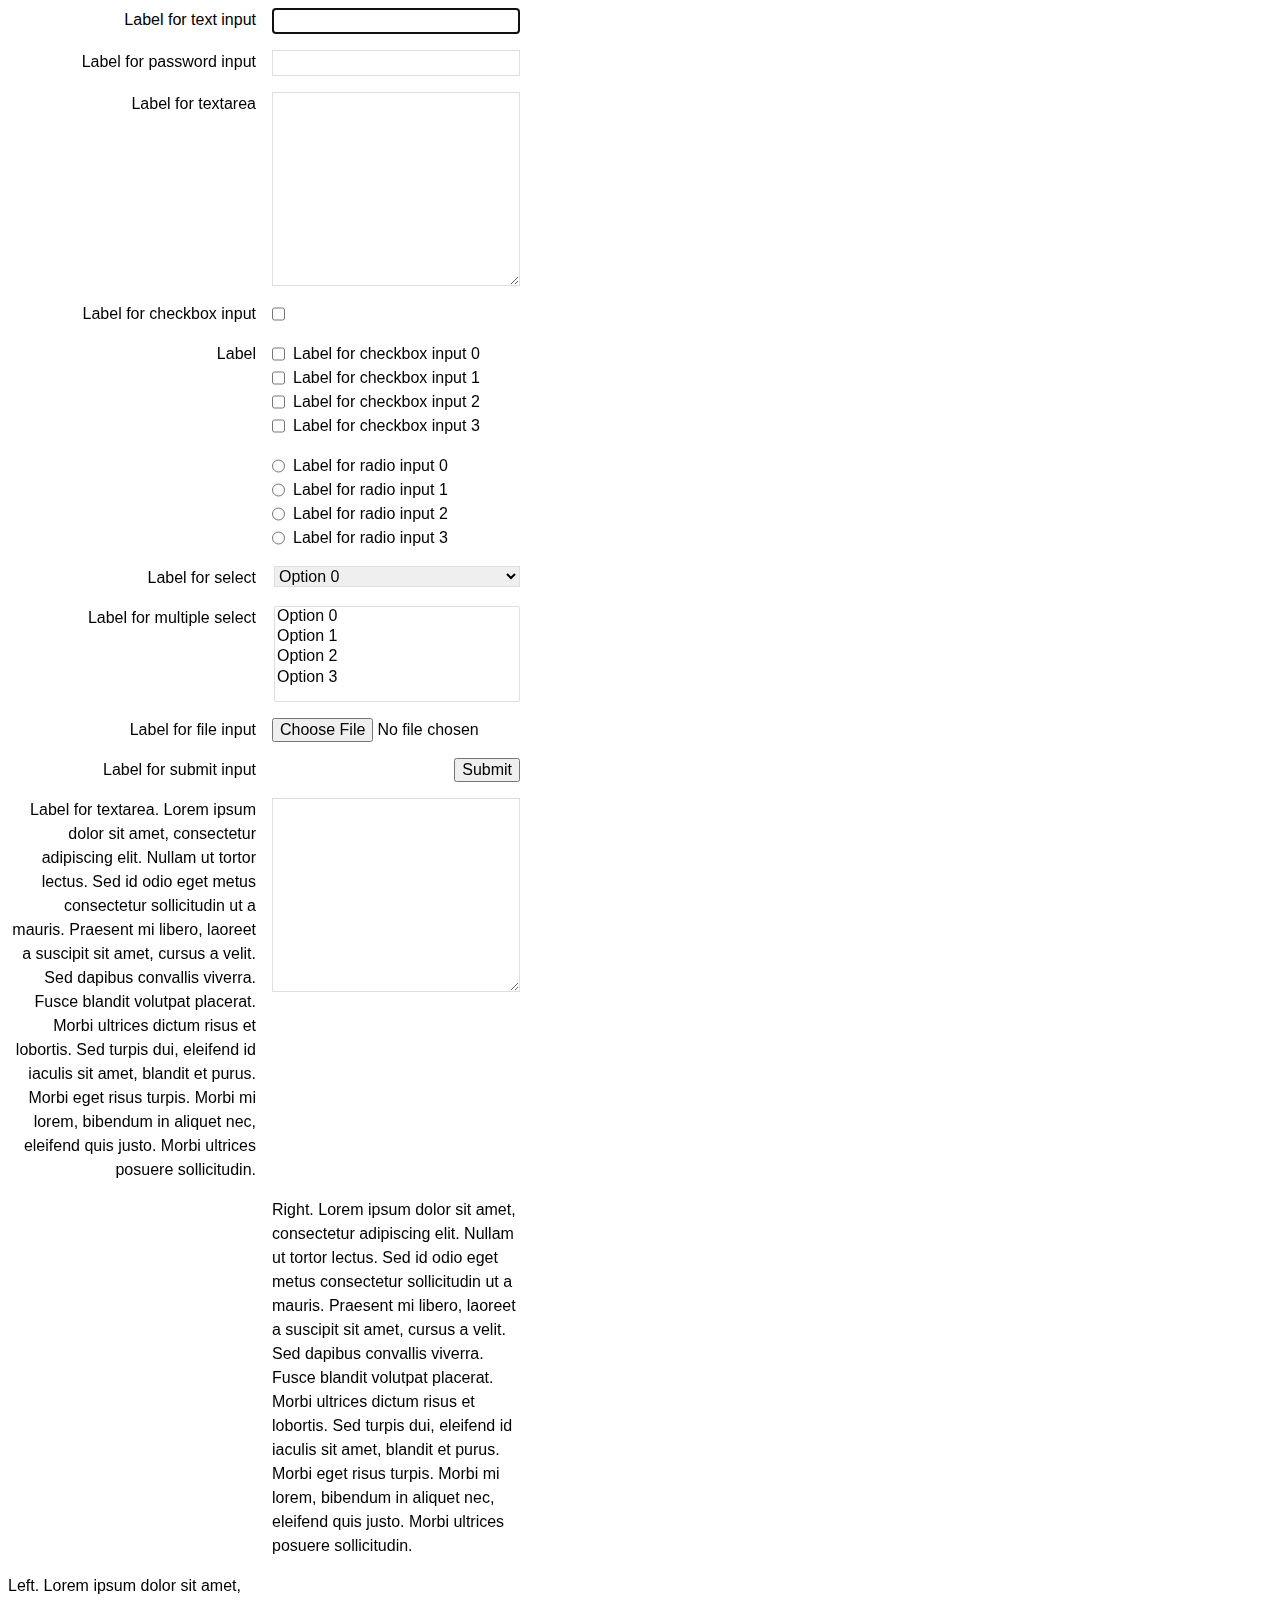
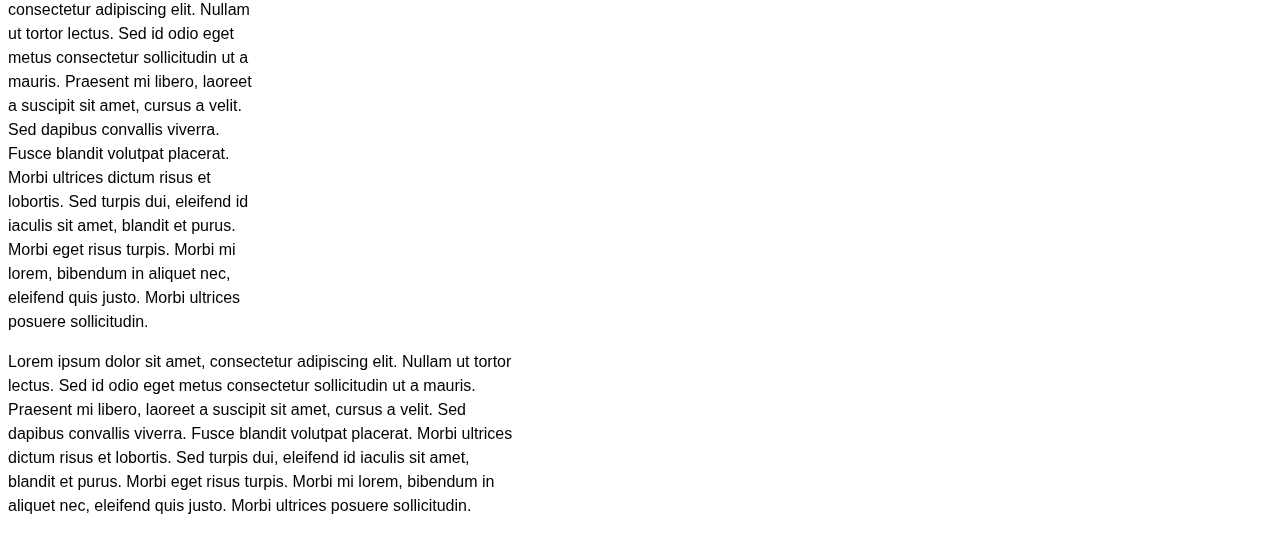
==== test.html @ 1129fda3 "Change description, remove div.left and div.right from the top of the test" ====
<!DOCTYPE html>
<html>
    <head>
        <title>clean_form test</title>
        <meta http-equiv="Content-Type" content="text/html; charset=utf-8">
        <link rel="stylesheet" href="test.css">
        <!--[if IE 7]>
        <link rel="stylesheet" href="clean_form_ie_7.css">
        <![endif]-->
        <style>
        body, input, select, textarea {
            font: 16px/1.5 sans-serif;
        }
        </style>
    </head>
    <body onload="input_text.focus();">
        <form class="test">
            <div>
                <label for="input_text">Label for text input</label>
                <input id="input_text" type="text">
                <div style="clear: both;"></div>
            </div>
            <div>
                <label for="input_password">Label for password input</label>
                <input id="input_password" type="password">
                <div style="clear: both;"></div>
            </div>
            <div>
                <label for="textarea_0">Label for textarea</label>
                <textarea id="textarea_0"></textarea>
                <div style="clear: both;"></div>
            </div>
            <div>
                <label for="input_checkbox">Label for checkbox input</label>
                <input id="input_checkbox" type="checkbox">
                <div style="clear: both;"></div>
            </div>
            <div>
                <label>Label</label>
                <ul>
                    <li>
                        <label><input type="checkbox">Label for checkbox input 0</label>
                        <div style="clear: both;"></div>
                    </li>
                    <li>
                        <label><input type="checkbox">Label for checkbox input 1</label>
                        <div style="clear: both;"></div>
                    </li>
                    <li>
                        <label><input type="checkbox">Label for checkbox input 2</label>
                        <div style="clear: both;"></div>
                    </li>
                    <li>
                        <label><input type="checkbox">Label for checkbox input 3</label>
                        <div style="clear: both;"></div>
                    </li>
                </ul>
                <div style="clear: both;"></div>
            </div>
            <div>
                <ul>
                    <li>
                        <label><input name="input_radio" type="radio">Label for radio input 0</label>
                        <div style="clear: both;"></div>
                    </li>
                    <li>
                        <label><input name="input_radio" type="radio">Label for radio input 1</label>
                        <div style="clear: both;"></div>
                    </li>
                    <li>
                        <label><input name="input_radio" type="radio">Label for radio input 2</label>
                        <div style="clear: both;"></div>
                    </li>
                    <li>
                        <label><input name="input_radio" type="radio">Label for radio input 3</label>
                        <div style="clear: both;"></div>
                    </li>
                </ul>
                <div style="clear: both;"></div>
            </div>
            <div>
                <label for="select">Label for select</label>
                <select id="select">
                    <option value="option_0">Option 0</option>
                    <option value="option_1">Option 1</option>
                    <option value="option_2">Option 2</option>
                    <option value="option_3">Option 3</option>
                </select>
                <div style="clear: both;"></div>
            </div>
            <div>
                <label for="select_multiple">Label for multiple select</label>
                <select id="select_multiple" multiple="multiple">
                    <option value="option_0">Option 0</option>
                    <option value="option_1">Option 1</option>
                    <option value="option_2">Option 2</option>
                    <option value="option_3">Option 3</option>
                </select>
                <div style="clear: both;"></div>
            </div>
            <div>
                <label for="input_file">Label for file input</label>
                <input id="input_file" type="file">
                <div style="clear: both;"></div>
            </div>
            <div>
                <label for="input_submit">Label for submit input</label>
                <input id="input_submit" type="submit" value="Submit">
                <div style="clear: both;"></div>
            </div>
            <div>
                <label for="textarea_1">Label for textarea. Lorem ipsum dolor sit amet, consectetur adipiscing elit. Nullam ut tortor lectus. Sed id odio eget metus consectetur sollicitudin ut a mauris. Praesent mi libero, laoreet a suscipit sit amet, cursus a velit. Sed dapibus convallis viverra. Fusce blandit volutpat placerat. Morbi ultrices dictum risus et lobortis. Sed turpis dui, eleifend id iaculis sit amet, blandit et purus. Morbi eget risus turpis. Morbi mi lorem, bibendum in aliquet nec, eleifend quis justo. Morbi ultrices posuere sollicitudin.</label>
                <textarea id="textarea_1"></textarea>
                <div style="clear: both;"></div>
            </div>
            <div>
                <div class="right">Right. Lorem ipsum dolor sit amet, consectetur adipiscing elit. Nullam ut tortor lectus. Sed id odio eget metus consectetur sollicitudin ut a mauris. Praesent mi libero, laoreet a suscipit sit amet, cursus a velit. Sed dapibus convallis viverra. Fusce blandit volutpat placerat. Morbi ultrices dictum risus et lobortis. Sed turpis dui, eleifend id iaculis sit amet, blandit et purus. Morbi eget risus turpis. Morbi mi lorem, bibendum in aliquet nec, eleifend quis justo. Morbi ultrices posuere sollicitudin.</div>
                <div style="clear: both;"></div>
            </div>
            <div>
                <div class="left">Left. Lorem ipsum dolor sit amet, consectetur adipiscing elit. Nullam ut tortor lectus. Sed id odio eget metus consectetur sollicitudin ut a mauris. Praesent mi libero, laoreet a suscipit sit amet, cursus a velit. Sed dapibus convallis viverra. Fusce blandit volutpat placerat. Morbi ultrices dictum risus et lobortis. Sed turpis dui, eleifend id iaculis sit amet, blandit et purus. Morbi eget risus turpis. Morbi mi lorem, bibendum in aliquet nec, eleifend quis justo. Morbi ultrices posuere sollicitudin.</div>
                <div style="clear: both;"></div>
            </div>
            <div>
                Lorem ipsum dolor sit amet, consectetur adipiscing elit. Nullam ut tortor lectus. Sed id odio eget metus consectetur sollicitudin ut a mauris. Praesent mi libero, laoreet a suscipit sit amet, cursus a velit. Sed dapibus convallis viverra. Fusce blandit volutpat placerat. Morbi ultrices dictum risus et lobortis. Sed turpis dui, eleifend id iaculis sit amet, blandit et purus. Morbi eget risus turpis. Morbi mi lorem, bibendum in aliquet nec, eleifend quis justo. Morbi ultrices posuere sollicitudin.
            </div>
        </form>
    </body>
</html>
---- test.css ----
form.test {
  width: 512px;
}
form.test > div {
  margin-bottom: 16px;
}
form.test > div > label {
  text-align: right;
}
form.test > div > div.left, form.test > div > label {
  float: left;
  line-height: 24px;
  margin-right: 8px;
  width: 248px;
}
form.test > div > div.right {
  float: right;
  line-height: 24px;
  margin-left: 8px;
  width: 248px;
}
form.test > div > input[type=password], form.test > div > input[type=text] {
  border: 1px solid #dfdfdf;
  float: right;
  height: 24px;
  line-height: 24px;
  margin-left: 8px;
  padding: 0;
  width: 246px;
}
form.test > div > textarea {
  border: 1px solid #dfdfdf;
  float: right;
  height: 192px;
  margin-left: 8px;
  padding: 0;
  width: 246px;
}
form.test > div input[type=checkbox], form.test > div input[type=radio] {
  float: left;
  height: 24px;
  line-height: 24px;
  margin: 0 0.5em 0 0;
}
form.test > div > input[type=checkbox] {
  margin-left: 8px;
}
form.test > div > ul {
  float: right;
  list-style: none;
  margin: 0;
  padding-left: 0;
}
form.test > div > ul > li > label {
  float: left;
  line-height: 24px;
  margin-left: 8px;
  width: 248px;
}
form.test > div > select {
  border: 1px solid #dfdfdf;
  float: right;
  margin: 0 0 0 8px;
  width: 246px;
}
form.test > div > select[multiple=multiple] {
  height: 96px;
}
form.test > div > input[type=file] {
  float: left;
  margin: 0 0 0 8px;
  width: 246px;
}
form.test > div > input[type=submit] {
  float: right;
  margin: 0 0 0 8px;
}
---- clean_form_ie_7.css ----
form > div {
    float: left;
    display: inline-block;
}
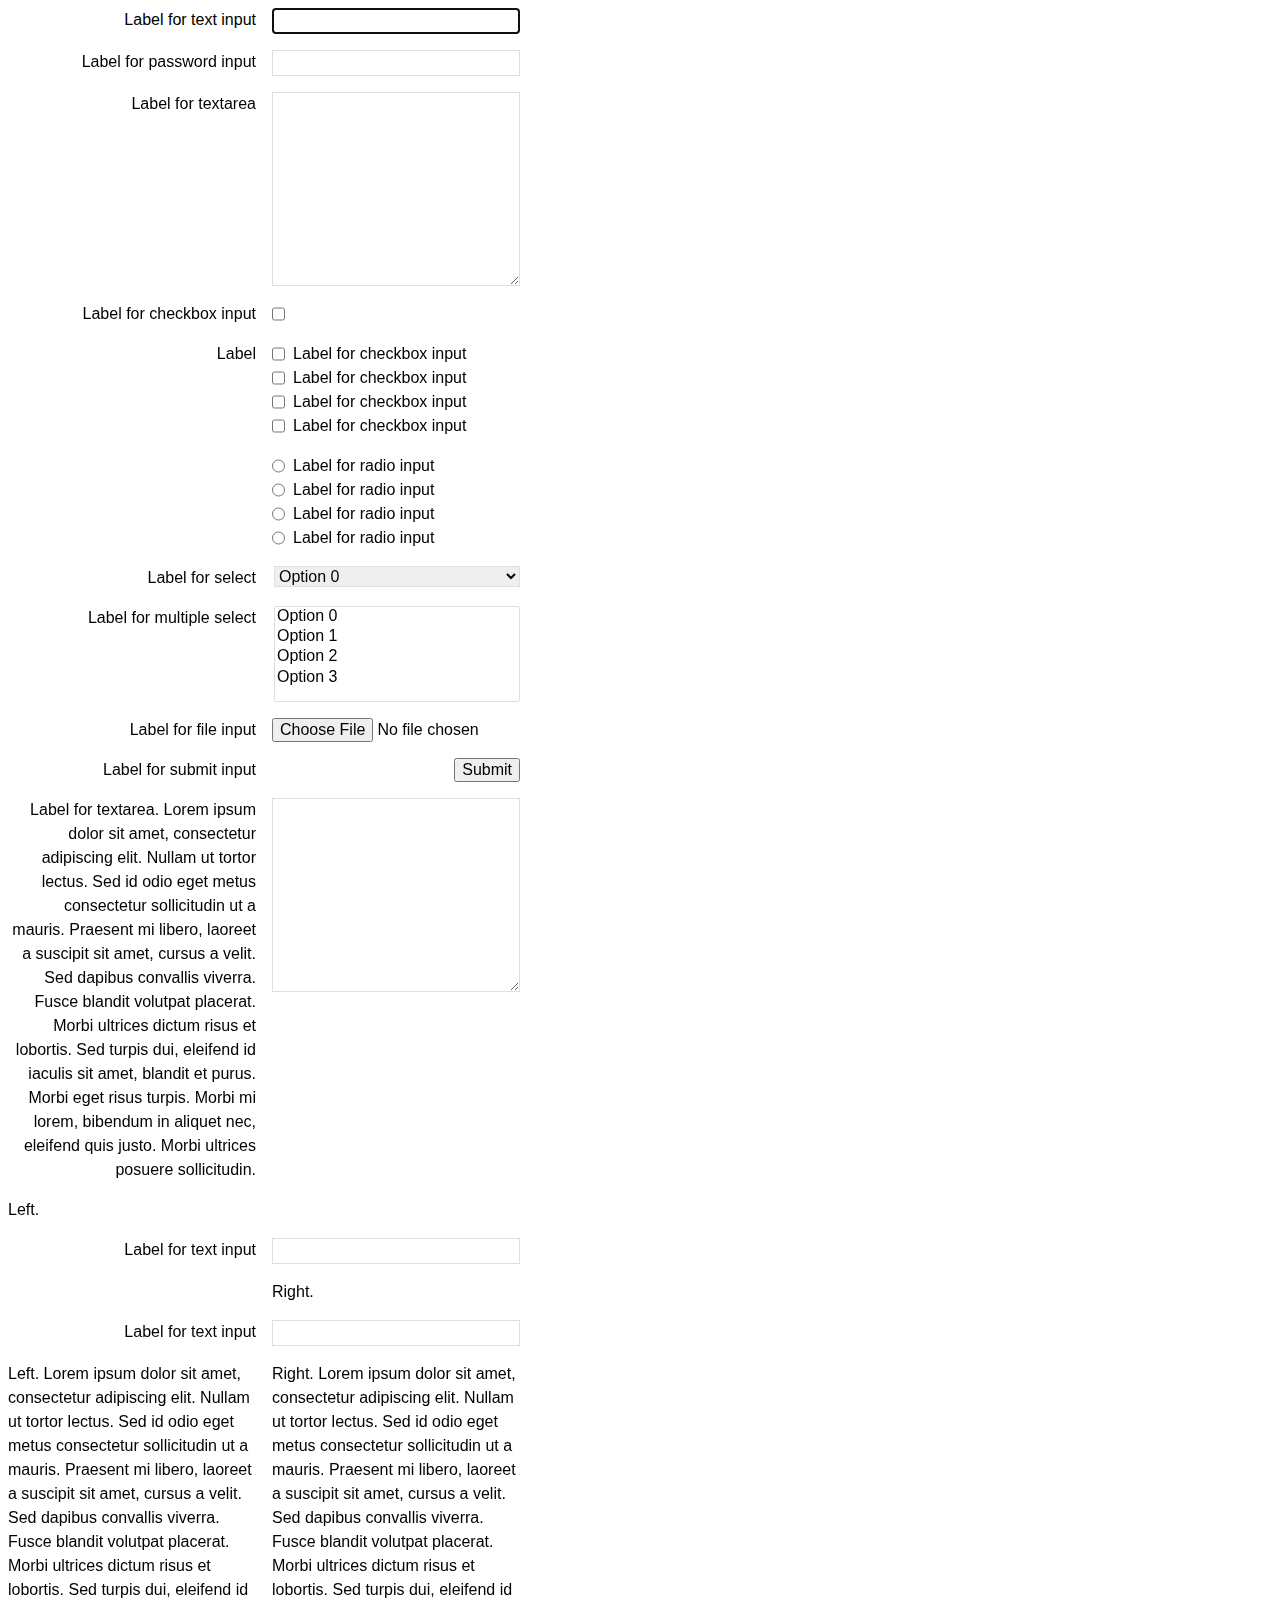
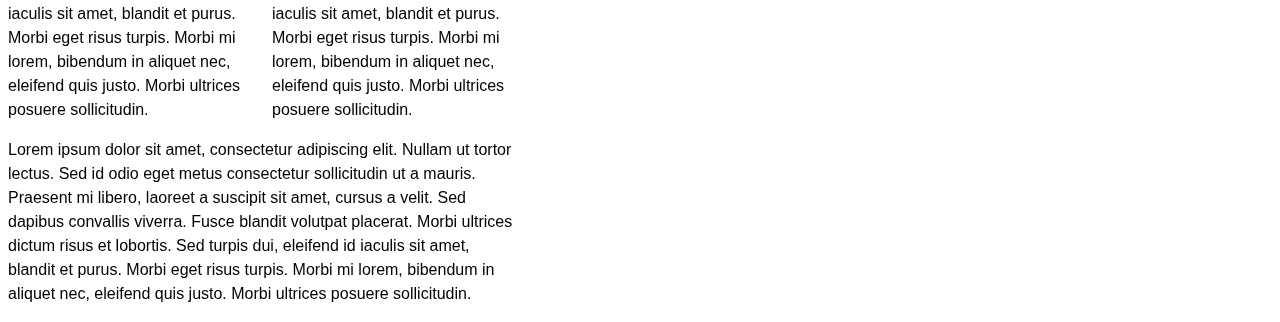
==== commit 923d6f4f: "Improve test" ====
--- a/test.html
+++ b/test.html
@@ -13,11 +13,11 @@
         }
         </style>
     </head>
-    <body onload="input_text.focus();">
+    <body onload="input_text_0.focus();">
         <form class="test">
             <div>
-                <label for="input_text">Label for text input</label>
-                <input id="input_text" type="text">
+                <label for="input_text_0">Label for text input</label>
+                <input id="input_text_0" type="text">
                 <div style="clear: both;"></div>
             </div>
             <div>
@@ -39,19 +39,19 @@
                 <label>Label</label>
                 <ul>
                     <li>
-                        <label><input type="checkbox">Label for checkbox input 0</label>
+                        <label><input type="checkbox">Label for checkbox input</label>
                         <div style="clear: both;"></div>
                     </li>
                     <li>
-                        <label><input type="checkbox">Label for checkbox input 1</label>
+                        <label><input type="checkbox">Label for checkbox input</label>
                         <div style="clear: both;"></div>
                     </li>
                     <li>
-                        <label><input type="checkbox">Label for checkbox input 2</label>
+                        <label><input type="checkbox">Label for checkbox input</label>
                         <div style="clear: both;"></div>
                     </li>
                     <li>
-                        <label><input type="checkbox">Label for checkbox input 3</label>
+                        <label><input type="checkbox">Label for checkbox input</label>
                         <div style="clear: both;"></div>
                     </li>
                 </ul>
@@ -60,19 +60,19 @@
             <div>
                 <ul>
                     <li>
-                        <label><input name="input_radio" type="radio">Label for radio input 0</label>
+                        <label><input name="input_radio" type="radio">Label for radio input</label>
                         <div style="clear: both;"></div>
                     </li>
                     <li>
-                        <label><input name="input_radio" type="radio">Label for radio input 1</label>
+                        <label><input name="input_radio" type="radio">Label for radio input</label>
                         <div style="clear: both;"></div>
                     </li>
                     <li>
-                        <label><input name="input_radio" type="radio">Label for radio input 2</label>
+                        <label><input name="input_radio" type="radio">Label for radio input</label>
                         <div style="clear: both;"></div>
                     </li>
                     <li>
-                        <label><input name="input_radio" type="radio">Label for radio input 3</label>
+                        <label><input name="input_radio" type="radio">Label for radio input</label>
                         <div style="clear: both;"></div>
                     </li>
                 </ul>
@@ -114,11 +114,26 @@
                 <div style="clear: both;"></div>
             </div>
             <div>
-                <div class="right">Right. Lorem ipsum dolor sit amet, consectetur adipiscing elit. Nullam ut tortor lectus. Sed id odio eget metus consectetur sollicitudin ut a mauris. Praesent mi libero, laoreet a suscipit sit amet, cursus a velit. Sed dapibus convallis viverra. Fusce blandit volutpat placerat. Morbi ultrices dictum risus et lobortis. Sed turpis dui, eleifend id iaculis sit amet, blandit et purus. Morbi eget risus turpis. Morbi mi lorem, bibendum in aliquet nec, eleifend quis justo. Morbi ultrices posuere sollicitudin.</div>
+                <div class="left">Left.</div>
+                <div style="clear: both;"></div>
+            </div>
+            <div>
+                <label for="input_text_1">Label for text input</label>
+                <input id="input_text_1" type="text">
+                <div style="clear: both;"></div>
+            </div>
+            <div>
+                <div class="right">Right.</div>
+                <div style="clear: both;"></div>
+            </div>
+            <div>
+                <label for="input_text_2">Label for text input</label>
+                <input id="input_text_2" type="text">
                 <div style="clear: both;"></div>
             </div>
             <div>
                 <div class="left">Left. Lorem ipsum dolor sit amet, consectetur adipiscing elit. Nullam ut tortor lectus. Sed id odio eget metus consectetur sollicitudin ut a mauris. Praesent mi libero, laoreet a suscipit sit amet, cursus a velit. Sed dapibus convallis viverra. Fusce blandit volutpat placerat. Morbi ultrices dictum risus et lobortis. Sed turpis dui, eleifend id iaculis sit amet, blandit et purus. Morbi eget risus turpis. Morbi mi lorem, bibendum in aliquet nec, eleifend quis justo. Morbi ultrices posuere sollicitudin.</div>
+                <div class="right">Right. Lorem ipsum dolor sit amet, consectetur adipiscing elit. Nullam ut tortor lectus. Sed id odio eget metus consectetur sollicitudin ut a mauris. Praesent mi libero, laoreet a suscipit sit amet, cursus a velit. Sed dapibus convallis viverra. Fusce blandit volutpat placerat. Morbi ultrices dictum risus et lobortis. Sed turpis dui, eleifend id iaculis sit amet, blandit et purus. Morbi eget risus turpis. Morbi mi lorem, bibendum in aliquet nec, eleifend quis justo. Morbi ultrices posuere sollicitudin.</div>
                 <div style="clear: both;"></div>
             </div>
             <div>
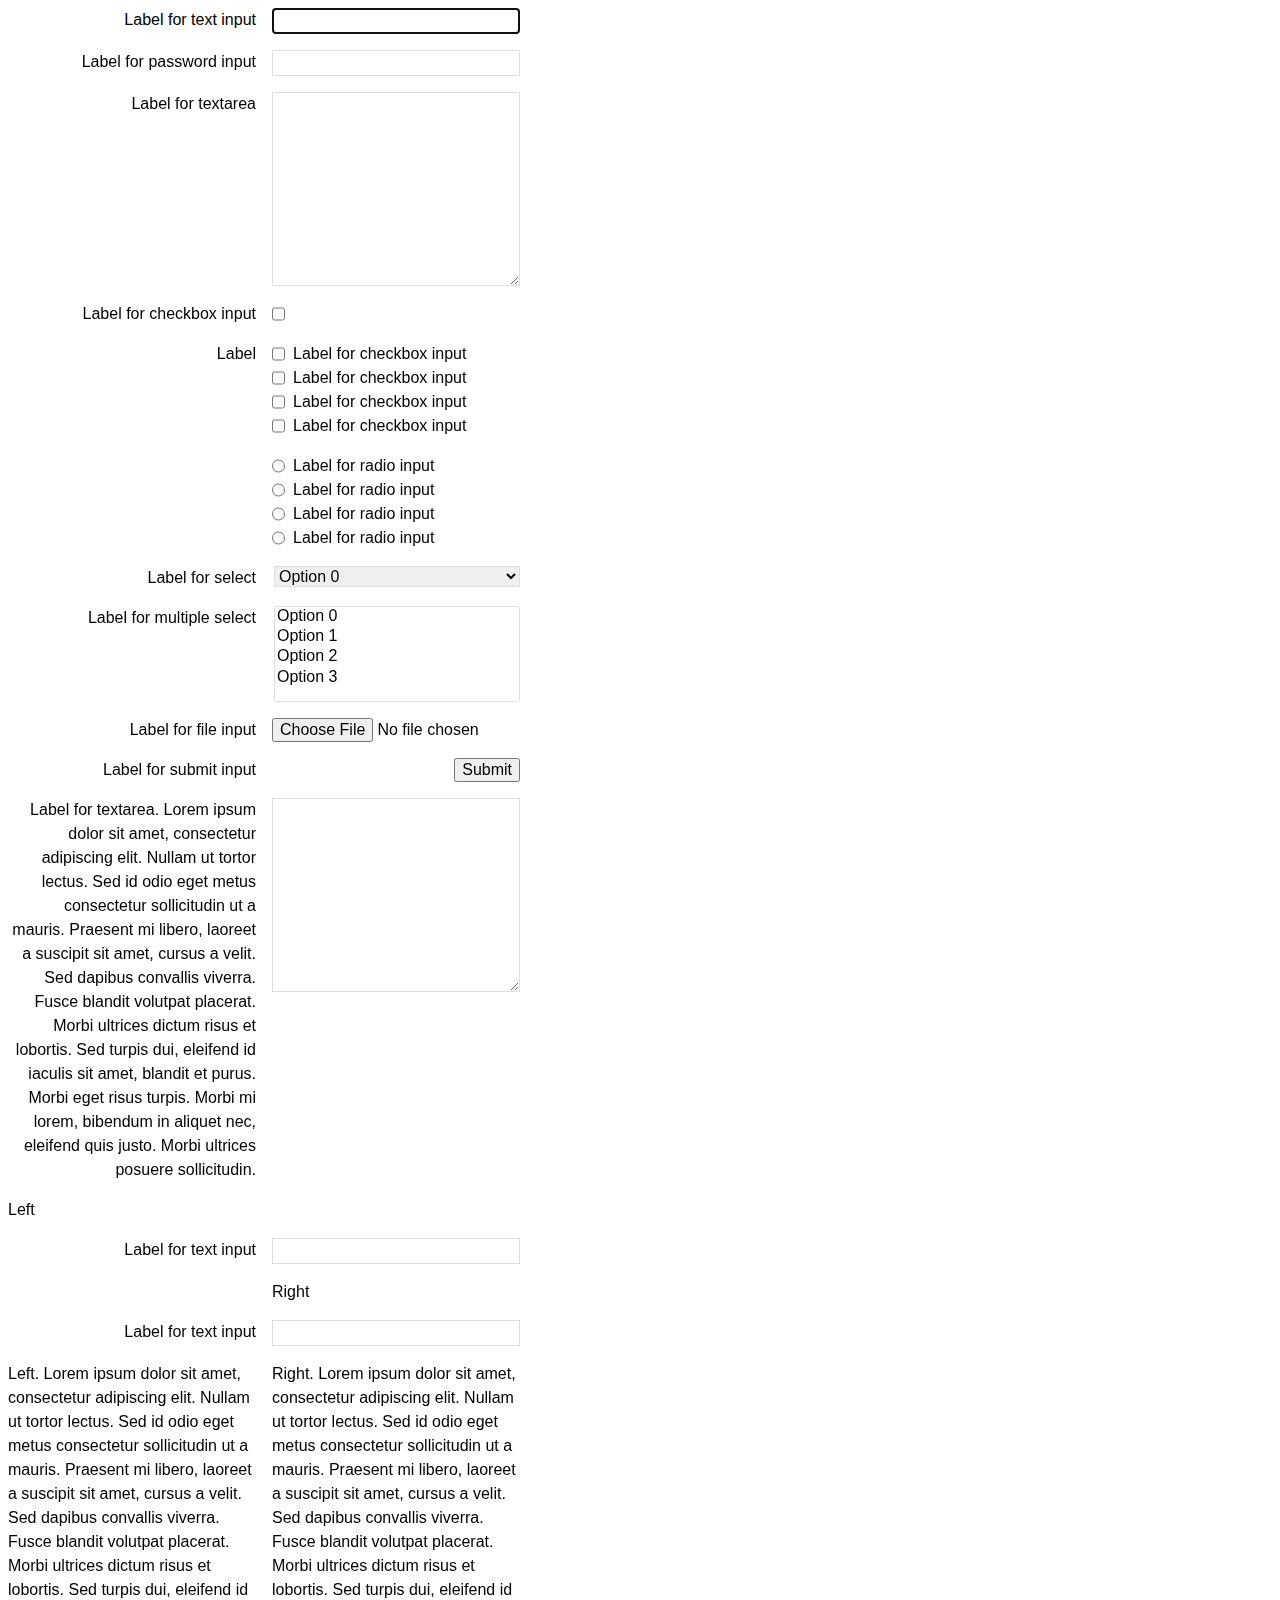
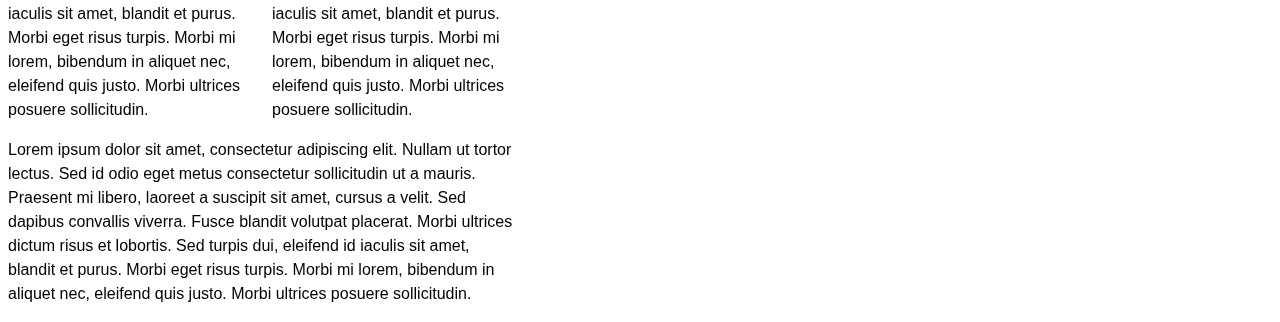
==== commit fd0bf252: "OCD" ====
--- a/test.html
+++ b/test.html
@@ -114,7 +114,7 @@
                 <div style="clear: both;"></div>
             </div>
             <div>
-                <div class="left">Left.</div>
+                <div class="left">Left</div>
                 <div style="clear: both;"></div>
             </div>
             <div>
@@ -123,7 +123,7 @@
                 <div style="clear: both;"></div>
             </div>
             <div>
-                <div class="right">Right.</div>
+                <div class="right">Right</div>
                 <div style="clear: both;"></div>
             </div>
             <div>
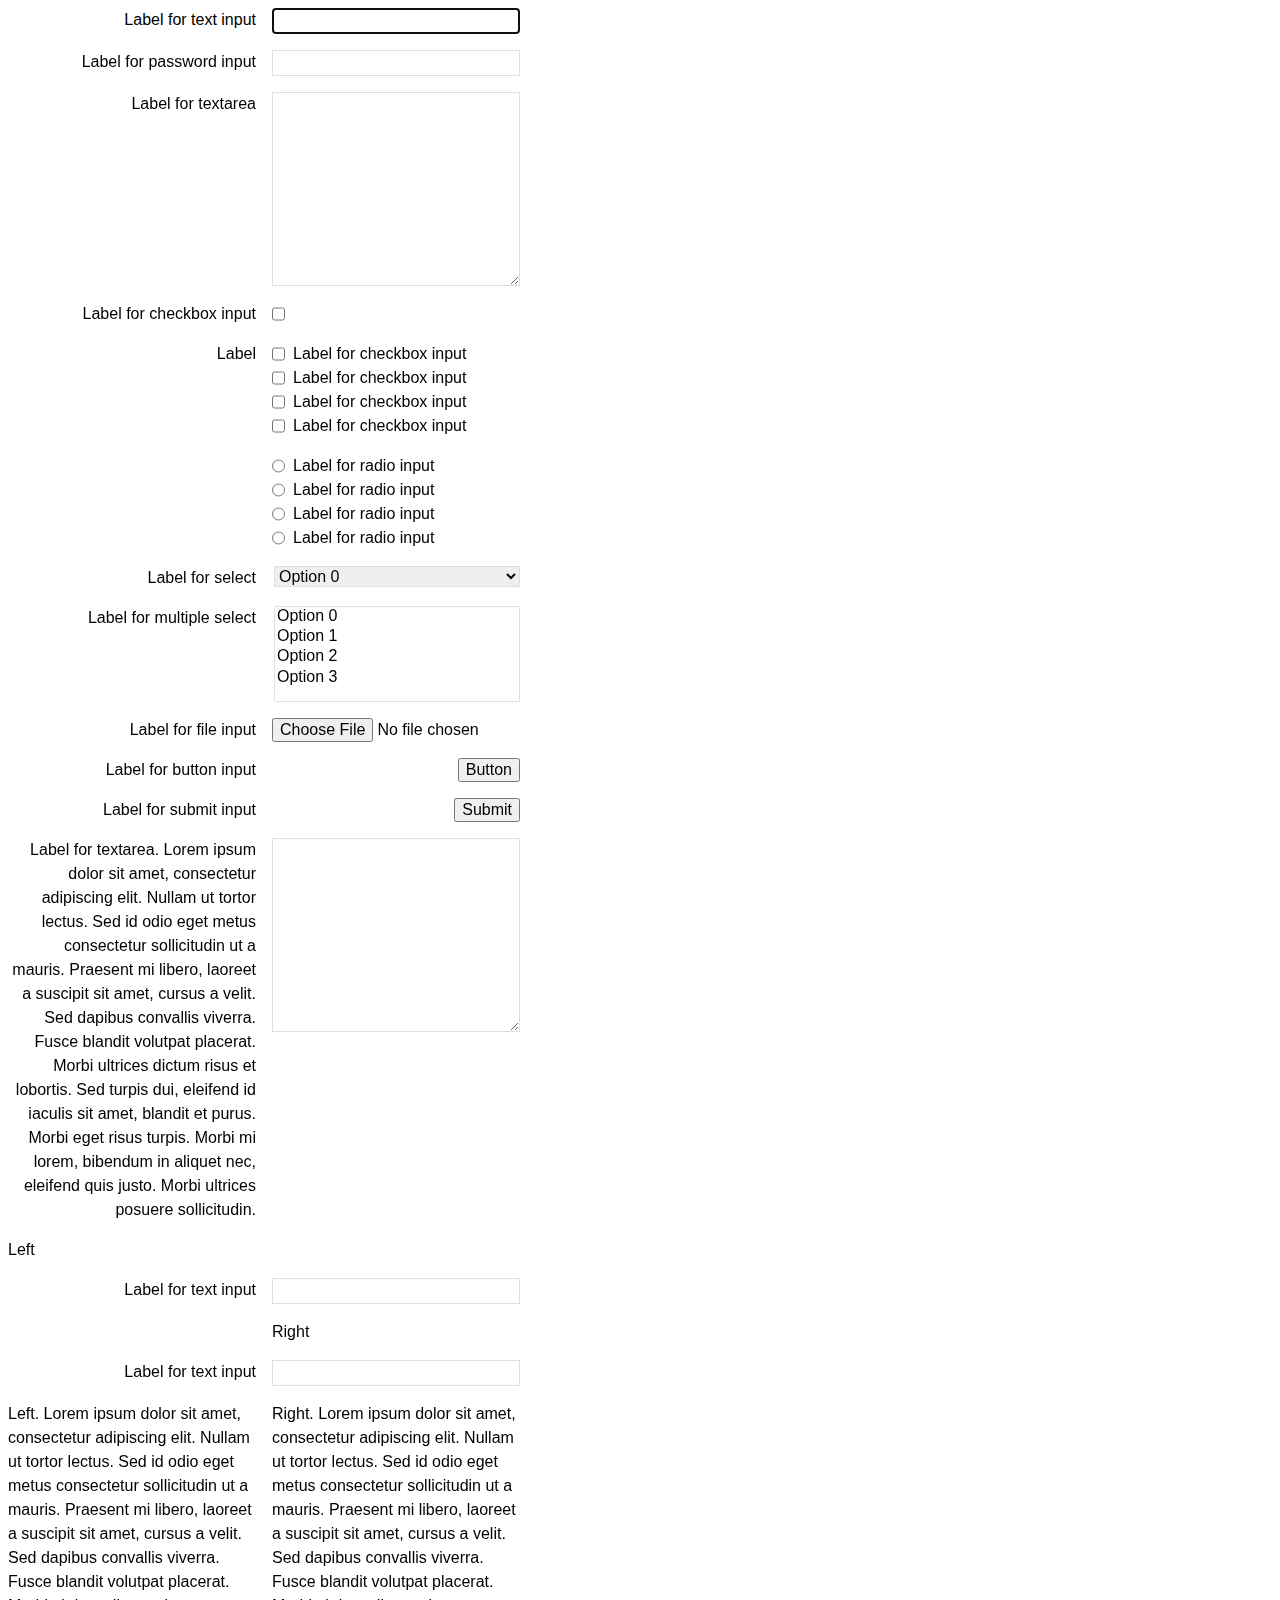
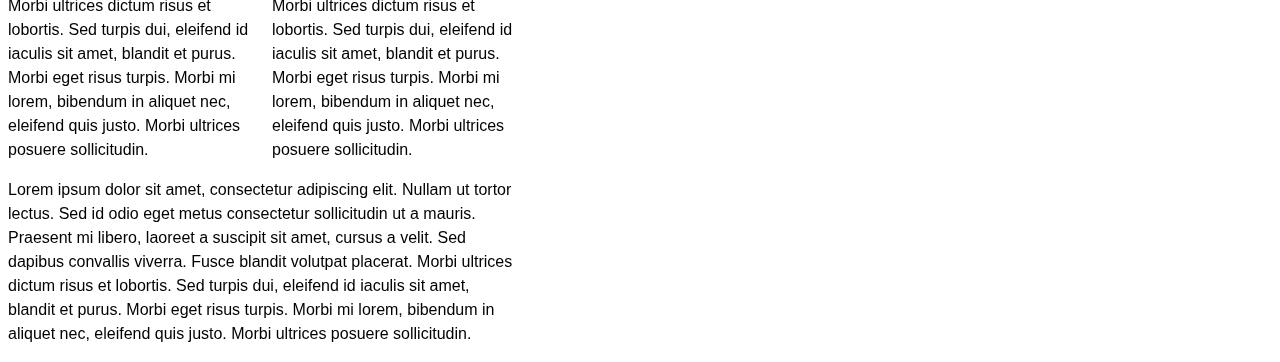
==== commit 54ee28f1: "Move typography from test.html to test.less" ====
--- a/test.html
+++ b/test.html
@@ -7,11 +7,6 @@
         <!--[if IE 7]>
         <link rel="stylesheet" href="clean_form_ie_7.css">
         <![endif]-->
-        <style>
-        body, input, select, textarea {
-            font: 16px/1.5 sans-serif;
-        }
-        </style>
     </head>
     <body onload="input_text_0.focus();">
         <form class="test">
@@ -104,6 +99,11 @@
                 <div style="clear: both;"></div>
             </div>
             <div>
+                <label for="input_button">Label for button input</label>
+                <input id="input_button" type="button" value="Button">
+                <div style="clear: both;"></div>
+            </div>
+            <div>
                 <label for="input_submit">Label for submit input</label>
                 <input id="input_submit" type="submit" value="Submit">
                 <div style="clear: both;"></div>
--- a/test.css
+++ b/test.css
@@ -71,7 +71,13 @@
   margin: 0 0 0 8px;
   width: 246px;
 }
-form.test > div > input[type=submit] {
+form.test > div > input[type=button], form.test > div > input[type=submit] {
   float: right;
   margin: 0 0 0 8px;
 }
+body,
+input,
+select,
+textarea {
+  font: 16px/1.5 sans-serif;
+}
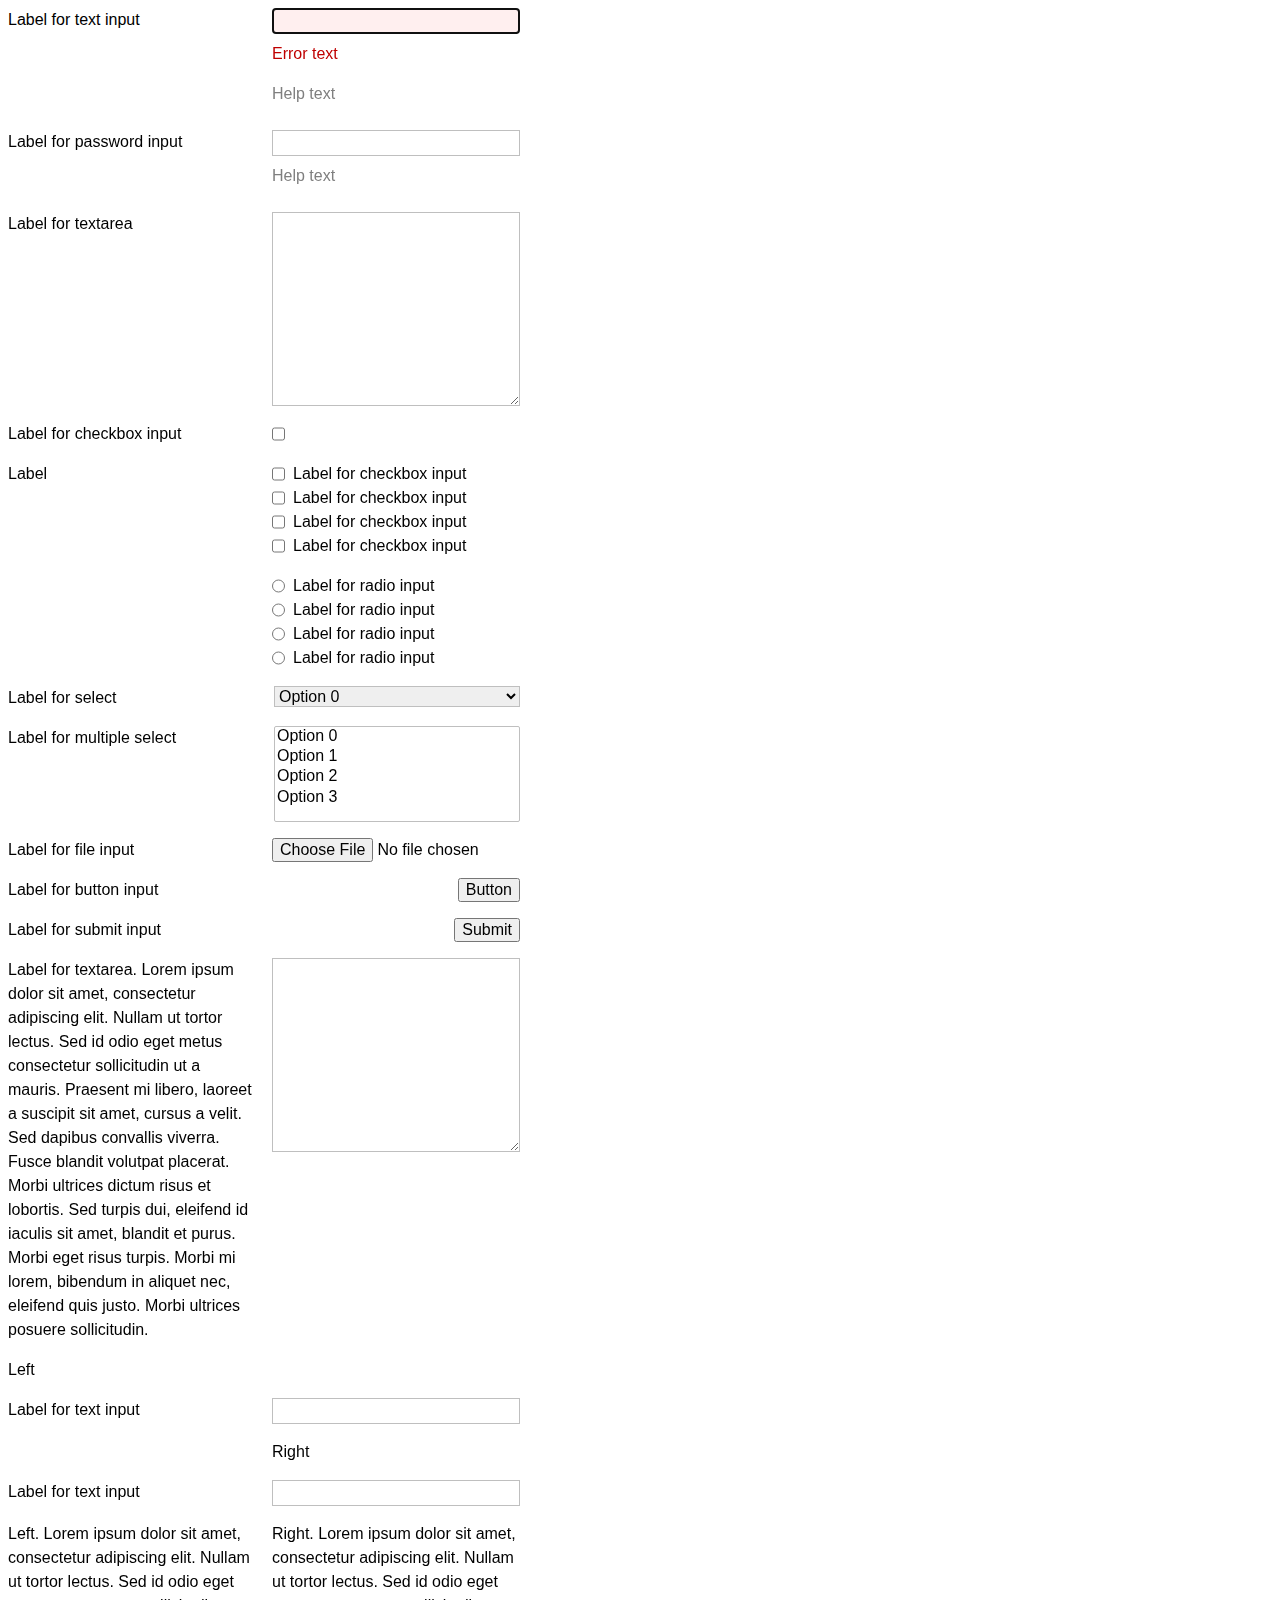
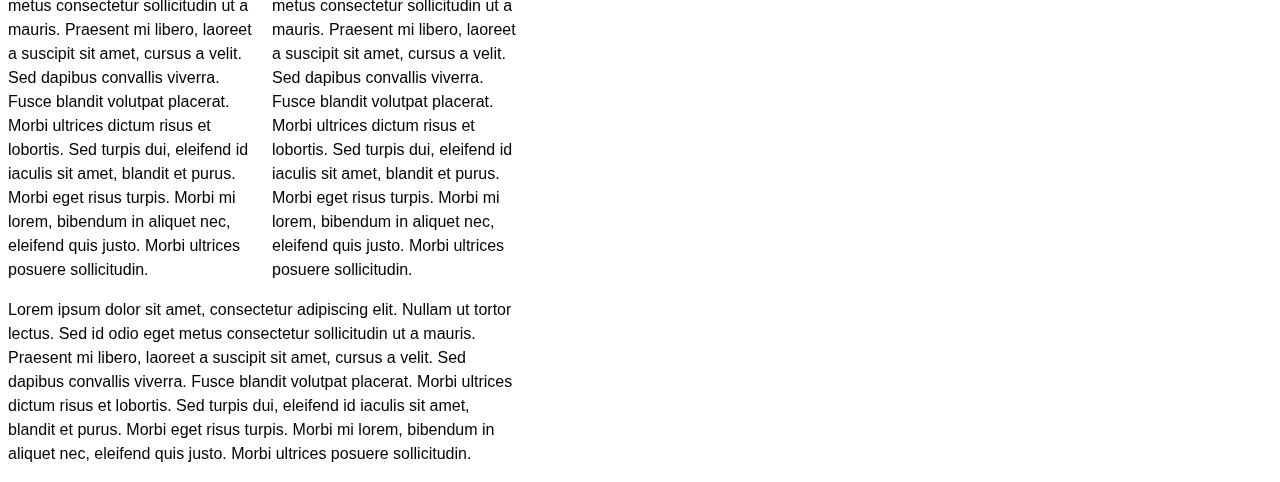
==== commit 4ca1af5a: "Add support for error and help text" ====
--- a/test.html
+++ b/test.html
@@ -10,14 +10,26 @@
     </head>
     <body onload="input_text_0.focus();">
         <form class="test">
-            <div>
+            <div class="error">
                 <label for="input_text_0">Label for text input</label>
                 <input id="input_text_0" type="text">
                 <div style="clear: both;"></div>
             </div>
             <div>
+                <div class="right error">Error text</div>
+                <div style="clear: both;"></div>
+            </div>
+            <div>
+                <div class="right help">Help text</div>
+                <div style="clear: both;"></div>
+            </div>
+            <div>
                 <label for="input_password">Label for password input</label>
                 <input id="input_password" type="password">
+                <div style="clear: both;"></div>
+            </div>
+            <div>
+                <div class="right help">Help text</div>
                 <div style="clear: both;"></div>
             </div>
             <div>
--- a/test.css
+++ b/test.css
@@ -1,3 +1,96 @@
+.clean_form {
+  width: 512px;
+}
+.clean_form > div {
+  margin-bottom: 16px;
+}
+.clean_form > div > label {
+  text-align: left;
+}
+.clean_form > div > div.left, .clean_form > div > label {
+  float: left;
+  line-height: 24px;
+  margin-right: 8px;
+  width: 248px;
+}
+.clean_form > div > div.right {
+  float: right;
+  line-height: 24px;
+  margin-left: 8px;
+  width: 248px;
+}
+.clean_form > div > input[type=password], .clean_form > div > input[type=text] {
+  border: 1px solid #bfbfbf;
+  float: right;
+  height: 24px;
+  line-height: 24px;
+  margin-left: 8px;
+  padding: 0;
+  width: 246px;
+}
+.clean_form > div > textarea {
+  border: 1px solid #bfbfbf;
+  float: right;
+  height: 192px;
+  margin-left: 8px;
+  padding: 0;
+  width: 246px;
+}
+.clean_form > div input[type=checkbox], .clean_form > div input[type=radio] {
+  float: left;
+  height: 24px;
+  line-height: 24px;
+  margin: 0 0.5em 0 0;
+}
+.clean_form > div > input[type=checkbox] {
+  margin-left: 8px;
+}
+.clean_form > div > ul {
+  float: right;
+  list-style: none;
+  margin: 0;
+  padding-left: 0;
+}
+.clean_form > div > ul > li > label {
+  float: left;
+  line-height: 24px;
+  margin-left: 8px;
+  width: 248px;
+}
+.clean_form > div > select {
+  border: 1px solid #bfbfbf;
+  float: right;
+  margin: 0 0 0 8px;
+  width: 246px;
+}
+.clean_form > div > select[multiple=multiple] {
+  height: 96px;
+}
+.clean_form > div > input[type=file] {
+  float: left;
+  margin: 0 0 0 8px;
+  width: 246px;
+}
+.clean_form > div > input[type=button], .clean_form > div > input[type=submit] {
+  float: right;
+  margin: 0 0 0 8px;
+}
+.clean_form_error > div div.right.error {
+  color: #bf0000;
+  margin-top: -8px;
+  margin-bottom: 8px;
+}
+.clean_form_error > div.error > input[type=password], .clean_form_error > div.error > input[type=text], .clean_form_error > div.error > textarea {
+  background-color: #ffefef;
+}
+.clean_form_help > div div.right.help {
+  color: #7f7f7f;
+  margin-top: -8px;
+  margin-bottom: 8px;
+}
+.clean_form_help > div.error > input[type=password], .clean_form_help > div.error > input[type=text], .clean_form_help > div.error > textarea {
+  background-color: #ffefef;
+}
 form.test {
   width: 512px;
 }
@@ -5,7 +98,7 @@
   margin-bottom: 16px;
 }
 form.test > div > label {
-  text-align: right;
+  text-align: left;
 }
 form.test > div > div.left, form.test > div > label {
   float: left;
@@ -20,7 +113,7 @@
   width: 248px;
 }
 form.test > div > input[type=password], form.test > div > input[type=text] {
-  border: 1px solid #dfdfdf;
+  border: 1px solid #bfbfbf;
   float: right;
   height: 24px;
   line-height: 24px;
@@ -29,7 +122,7 @@
   width: 246px;
 }
 form.test > div > textarea {
-  border: 1px solid #dfdfdf;
+  border: 1px solid #bfbfbf;
   float: right;
   height: 192px;
   margin-left: 8px;
@@ -58,7 +151,7 @@
   width: 248px;
 }
 form.test > div > select {
-  border: 1px solid #dfdfdf;
+  border: 1px solid #bfbfbf;
   float: right;
   margin: 0 0 0 8px;
   width: 246px;
@@ -75,6 +168,22 @@
   float: right;
   margin: 0 0 0 8px;
 }
+form.test > div div.right.error {
+  color: #bf0000;
+  margin-top: -8px;
+  margin-bottom: 8px;
+}
+form.test > div.error > input[type=password], form.test > div.error > input[type=text], form.test > div.error > textarea {
+  background-color: #ffefef;
+}
+form.test > div div.right.help {
+  color: #7f7f7f;
+  margin-top: -8px;
+  margin-bottom: 8px;
+}
+form.test > div.error > input[type=password], form.test > div.error > input[type=text], form.test > div.error > textarea {
+  background-color: #ffefef;
+}
 body,
 input,
 select,
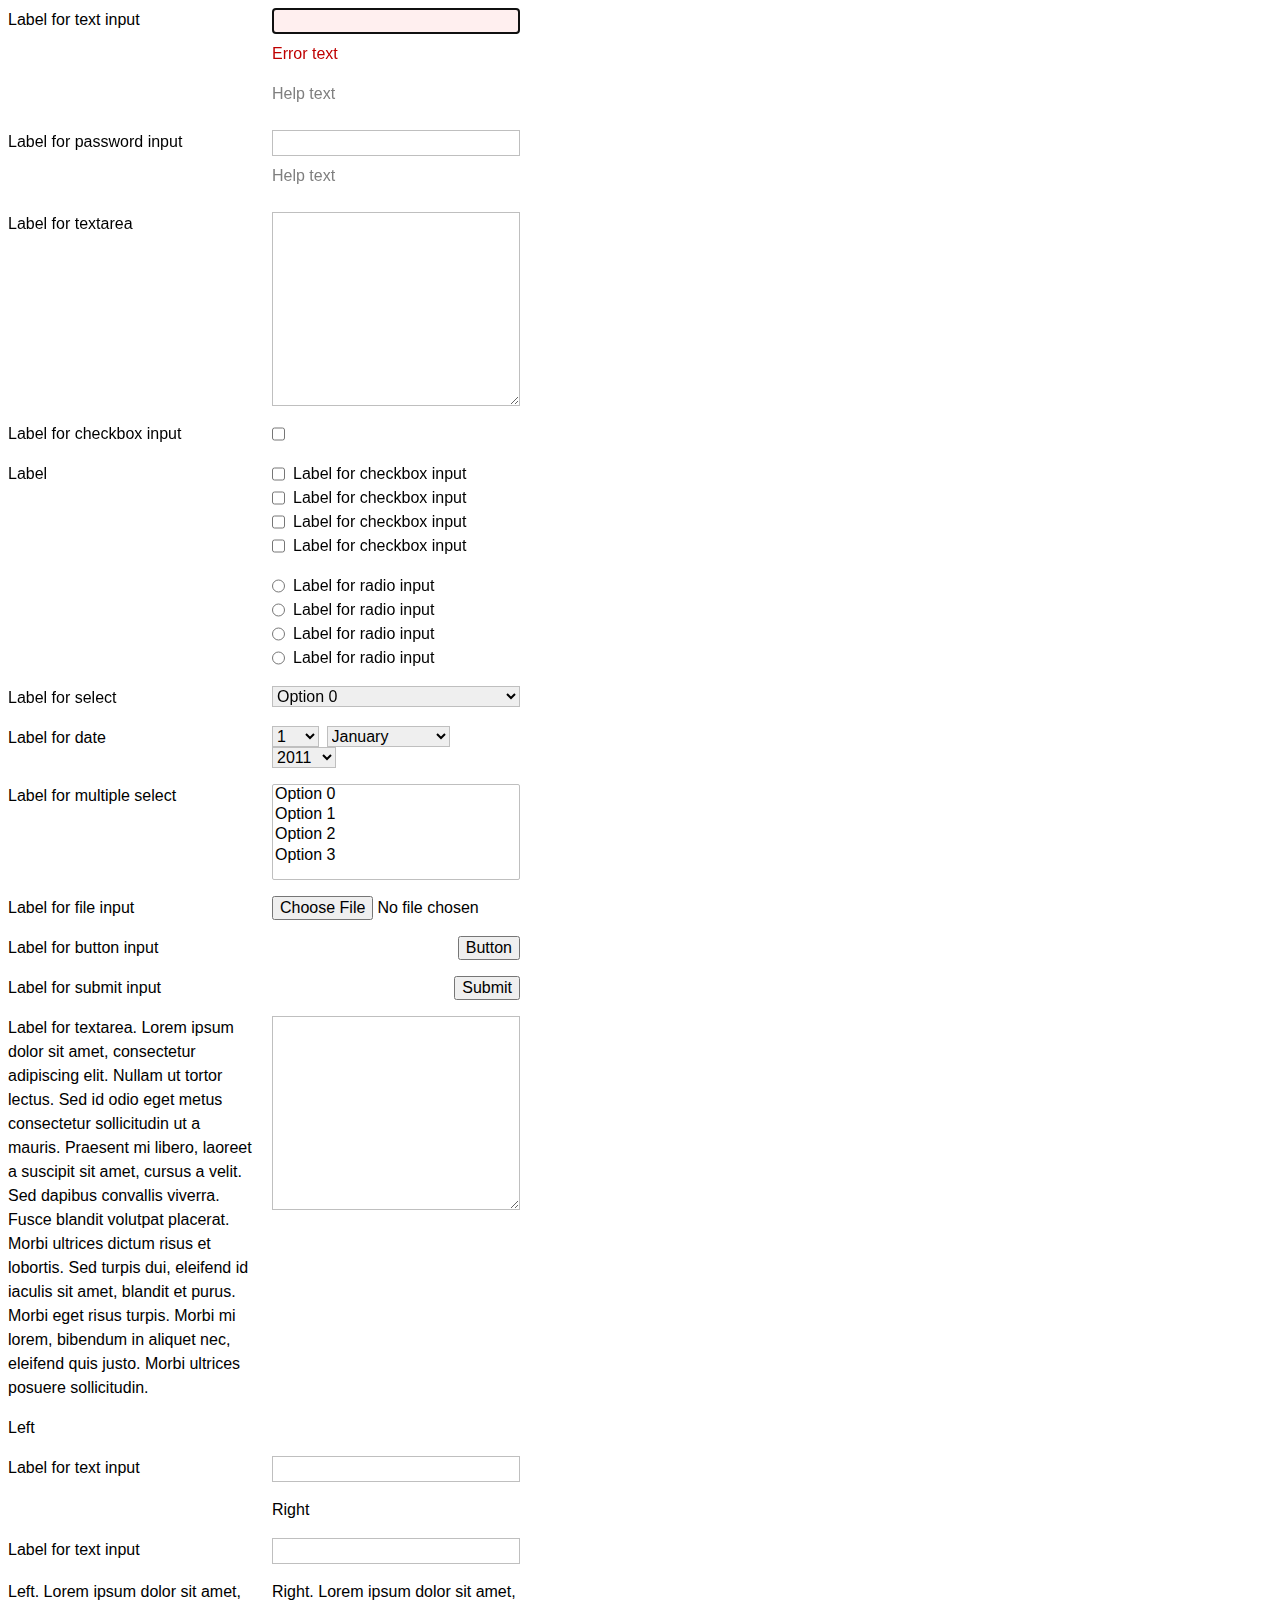
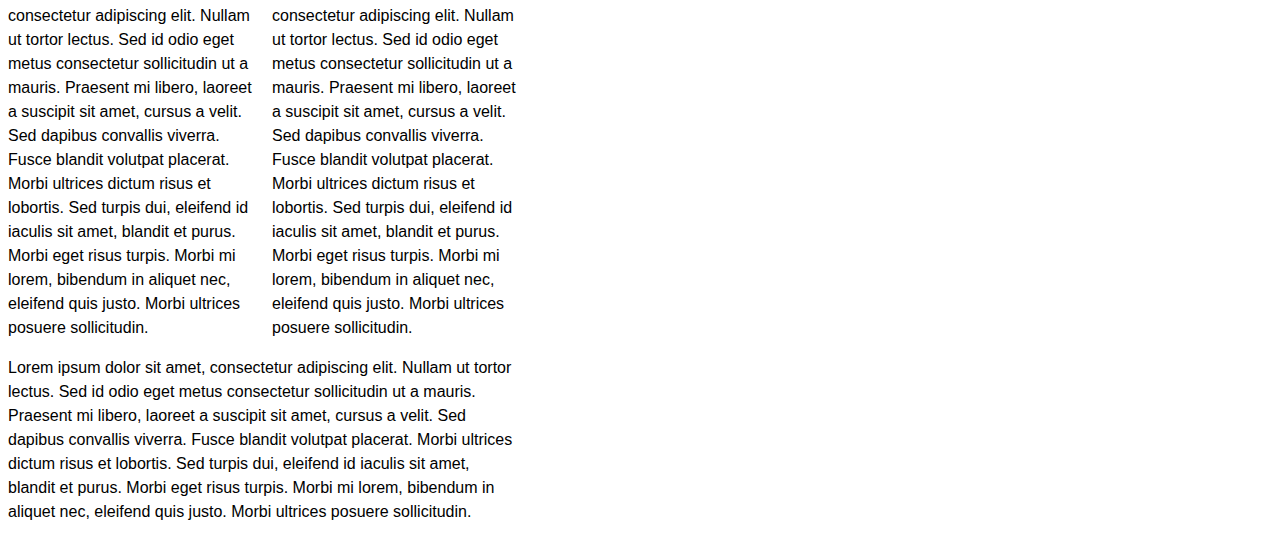
==== commit 56bc4877: "Remove unnecessary line-heights, calculate select widths correctly, add date support" ====
--- a/test.html
+++ b/test.html
@@ -96,6 +96,63 @@
                 <div style="clear: both;"></div>
             </div>
             <div>
+                <label for="date_date">Label for date</label>
+                <select class="date_date">
+                    <option value="1">1</option>
+                    <option value="2">2</option>
+                    <option value="3">3</option>
+                    <option value="4">4</option>
+                    <option value="5">5</option>
+                    <option value="6">6</option>
+                    <option value="7">7</option>
+                    <option value="8">8</option>
+                    <option value="9">9</option>
+                    <option value="10">10</option>
+                    <option value="11">11</option>
+                    <option value="12">12</option>
+                    <option value="13">13</option>
+                    <option value="14">14</option>
+                    <option value="15">15</option>
+                    <option value="16">16</option>
+                    <option value="17">17</option>
+                    <option value="18">18</option>
+                    <option value="19">19</option>
+                    <option value="20">20</option>
+                    <option value="21">21</option>
+                    <option value="22">22</option>
+                    <option value="23">23</option>
+                    <option value="24">24</option>
+                    <option value="25">25</option>
+                    <option value="26">26</option>
+                    <option value="27">27</option>
+                    <option value="28">28</option>
+                    <option value="29">29</option>
+                    <option value="30">30</option>
+                    <option value="31">31</option>
+                </select>
+                <select class="date_month">
+                    <option value="0">January</option>
+                    <option value="1">February</option>
+                    <option value="2">March</option>
+                    <option value="3">April</option>
+                    <option value="4">May</option>
+                    <option value="5">June</option>
+                    <option value="6">July</option>
+                    <option value="7">August</option>
+                    <option value="8">September</option>
+                    <option value="9">October</option>
+                    <option value="10">November</option>
+                    <option value="11">December</option>
+                </select>
+                <select class="date_year">
+                    <option value="2011">2011</option>
+                    <option value="2012">2012</option>
+                    <option value="2013">2013</option>
+                    <option value="2014">2014</option>
+                </select>
+                <div style="clear: both;"></div>
+            </div>
+            <div>
                 <label for="select_multiple">Label for multiple select</label>
                 <select id="select_multiple" multiple="multiple">
                     <option value="option_0">Option 0</option>
--- a/test.css
+++ b/test.css
@@ -1,3 +1,4 @@
+/* sum of widths must be 32 */
 .clean_form {
   width: 512px;
 }
@@ -9,13 +10,11 @@
 }
 .clean_form > div > div.left, .clean_form > div > label {
   float: left;
-  line-height: 24px;
   margin-right: 8px;
   width: 248px;
 }
 .clean_form > div > div.right {
   float: right;
-  line-height: 24px;
   margin-left: 8px;
   width: 248px;
 }
@@ -23,7 +22,6 @@
   border: 1px solid #bfbfbf;
   float: right;
   height: 24px;
-  line-height: 24px;
   margin-left: 8px;
   padding: 0;
   width: 246px;
@@ -39,7 +37,6 @@
 .clean_form > div input[type=checkbox], .clean_form > div input[type=radio] {
   float: left;
   height: 24px;
-  line-height: 24px;
   margin: 0 0.5em 0 0;
 }
 .clean_form > div > input[type=checkbox] {
@@ -53,7 +50,6 @@
 }
 .clean_form > div > ul > li > label {
   float: left;
-  line-height: 24px;
   margin-left: 8px;
   width: 248px;
 }
@@ -61,7 +57,7 @@
   border: 1px solid #bfbfbf;
   float: right;
   margin: 0 0 0 8px;
-  width: 246px;
+  width: 248px;
 }
 .clean_form > div > select[multiple=multiple] {
   height: 96px;
@@ -83,13 +79,27 @@
 .clean_form_error > div.error > input[type=password], .clean_form_error > div.error > input[type=text], .clean_form_error > div.error > textarea {
   background-color: #ffefef;
 }
-.clean_form_help > div div.right.help {
+.clean_form_help > div > div.right.help {
   color: #7f7f7f;
   margin-top: -8px;
   margin-bottom: 8px;
 }
 .clean_form_help > div.error > input[type=password], .clean_form_help > div.error > input[type=text], .clean_form_help > div.error > textarea {
   background-color: #ffefef;
+}
+.clean_form_date > div > select.date_date {
+  float: left;
+  width: 46.5px;
+}
+.clean_form_date > div > select.date_month {
+  float: left;
+  margin: 0 0 0 8px;
+  width: 123.75px;
+}
+.clean_form_date > div > select.date_year {
+  float: left;
+  margin: 0 0 0 8px;
+  width: 63.75px;
 }
 form.test {
   width: 512px;
@@ -102,13 +112,11 @@
 }
 form.test > div > div.left, form.test > div > label {
   float: left;
-  line-height: 24px;
   margin-right: 8px;
   width: 248px;
 }
 form.test > div > div.right {
   float: right;
-  line-height: 24px;
   margin-left: 8px;
   width: 248px;
 }
@@ -116,7 +124,6 @@
   border: 1px solid #bfbfbf;
   float: right;
   height: 24px;
-  line-height: 24px;
   margin-left: 8px;
   padding: 0;
   width: 246px;
@@ -132,7 +139,6 @@
 form.test > div input[type=checkbox], form.test > div input[type=radio] {
   float: left;
   height: 24px;
-  line-height: 24px;
   margin: 0 0.5em 0 0;
 }
 form.test > div > input[type=checkbox] {
@@ -146,7 +152,6 @@
 }
 form.test > div > ul > li > label {
   float: left;
-  line-height: 24px;
   margin-left: 8px;
   width: 248px;
 }
@@ -154,7 +159,7 @@
   border: 1px solid #bfbfbf;
   float: right;
   margin: 0 0 0 8px;
-  width: 246px;
+  width: 248px;
 }
 form.test > div > select[multiple=multiple] {
   height: 96px;
@@ -176,13 +181,27 @@
 form.test > div.error > input[type=password], form.test > div.error > input[type=text], form.test > div.error > textarea {
   background-color: #ffefef;
 }
-form.test > div div.right.help {
+form.test > div > div.right.help {
   color: #7f7f7f;
   margin-top: -8px;
   margin-bottom: 8px;
 }
 form.test > div.error > input[type=password], form.test > div.error > input[type=text], form.test > div.error > textarea {
   background-color: #ffefef;
+}
+form.test > div > select.date_date {
+  float: left;
+  width: 46.5px;
+}
+form.test > div > select.date_month {
+  float: left;
+  margin: 0 0 0 8px;
+  width: 123.75px;
+}
+form.test > div > select.date_year {
+  float: left;
+  margin: 0 0 0 8px;
+  width: 63.75px;
 }
 body,
 input,
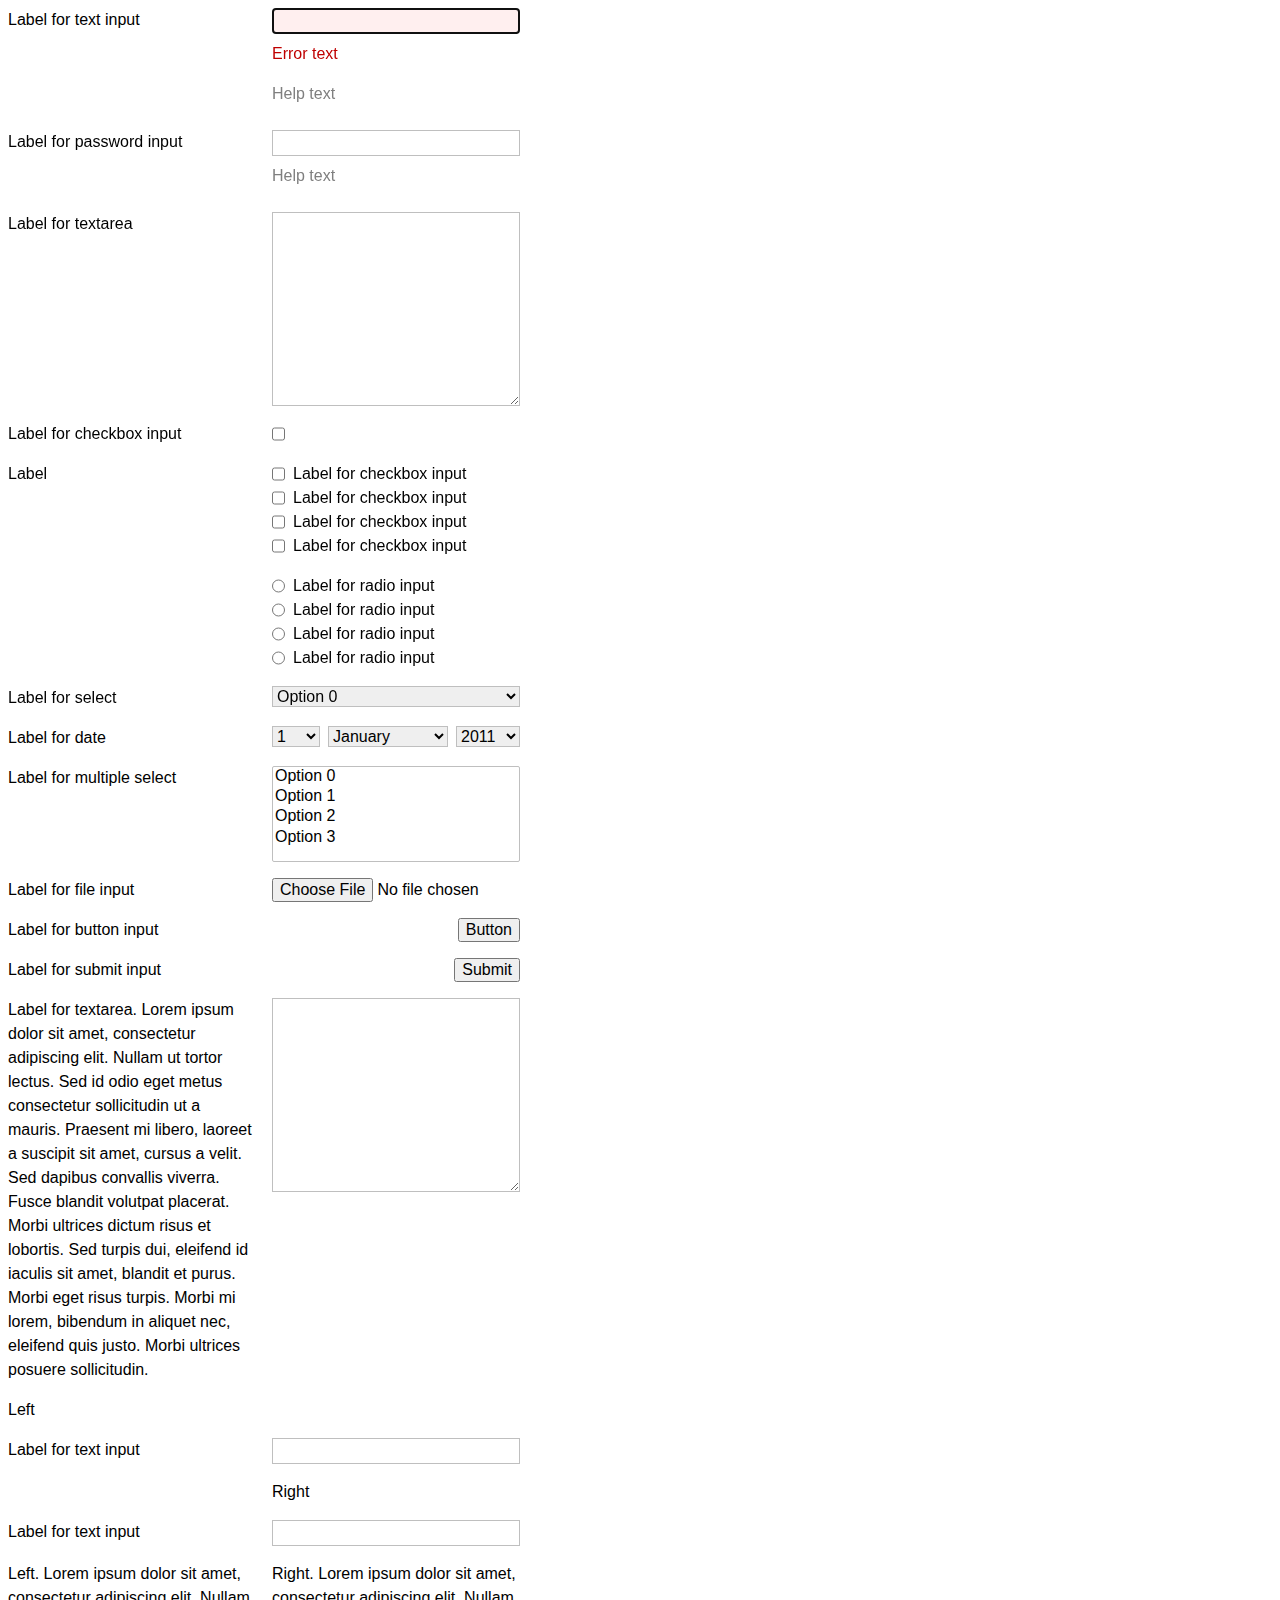
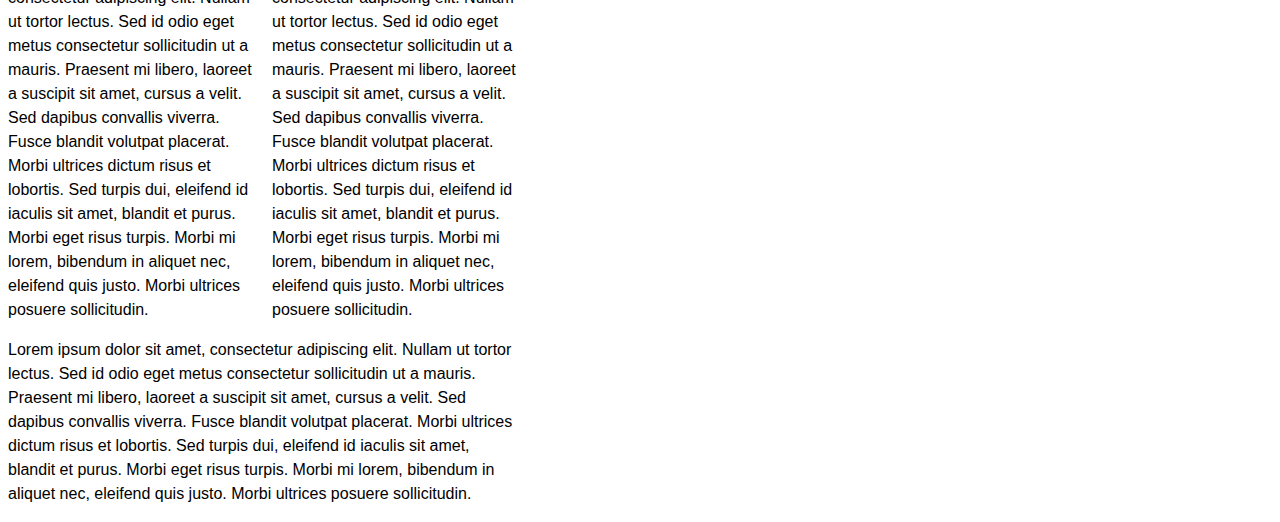
==== commit e80787a6: "Rename date_date to date_day" ====
--- a/test.html
+++ b/test.html
@@ -4,9 +4,6 @@
         <title>clean_form test</title>
         <meta http-equiv="Content-Type" content="text/html; charset=utf-8">
         <link rel="stylesheet" href="test.css">
-        <!--[if IE 7]>
-        <link rel="stylesheet" href="clean_form_ie_7.css">
-        <![endif]-->
     </head>
     <body onload="input_text_0.focus();">
         <form class="test">
@@ -96,8 +93,8 @@
                 <div style="clear: both;"></div>
             </div>
             <div>
-                <label for="date_date">Label for date</label>
-                <select class="date_date">
+                <label for="date_day">Label for date</label>
+                <select class="date_day">
                     <option value="1">1</option>
                     <option value="2">2</option>
                     <option value="3">3</option>
--- a/test.css
+++ b/test.css
@@ -1,106 +1,3 @@
-/* sum of widths must be 32 */
-.clean_form {
-  width: 512px;
-}
-.clean_form > div {
-  margin-bottom: 16px;
-}
-.clean_form > div > label {
-  text-align: left;
-}
-.clean_form > div > div.left, .clean_form > div > label {
-  float: left;
-  margin-right: 8px;
-  width: 248px;
-}
-.clean_form > div > div.right {
-  float: right;
-  margin-left: 8px;
-  width: 248px;
-}
-.clean_form > div > input[type=password], .clean_form > div > input[type=text] {
-  border: 1px solid #bfbfbf;
-  float: right;
-  height: 24px;
-  margin-left: 8px;
-  padding: 0;
-  width: 246px;
-}
-.clean_form > div > textarea {
-  border: 1px solid #bfbfbf;
-  float: right;
-  height: 192px;
-  margin-left: 8px;
-  padding: 0;
-  width: 246px;
-}
-.clean_form > div input[type=checkbox], .clean_form > div input[type=radio] {
-  float: left;
-  height: 24px;
-  margin: 0 0.5em 0 0;
-}
-.clean_form > div > input[type=checkbox] {
-  margin-left: 8px;
-}
-.clean_form > div > ul {
-  float: right;
-  list-style: none;
-  margin: 0;
-  padding-left: 0;
-}
-.clean_form > div > ul > li > label {
-  float: left;
-  margin-left: 8px;
-  width: 248px;
-}
-.clean_form > div > select {
-  border: 1px solid #bfbfbf;
-  float: right;
-  margin: 0 0 0 8px;
-  width: 248px;
-}
-.clean_form > div > select[multiple=multiple] {
-  height: 96px;
-}
-.clean_form > div > input[type=file] {
-  float: left;
-  margin: 0 0 0 8px;
-  width: 246px;
-}
-.clean_form > div > input[type=button], .clean_form > div > input[type=submit] {
-  float: right;
-  margin: 0 0 0 8px;
-}
-.clean_form_error > div div.right.error {
-  color: #bf0000;
-  margin-top: -8px;
-  margin-bottom: 8px;
-}
-.clean_form_error > div.error > input[type=password], .clean_form_error > div.error > input[type=text], .clean_form_error > div.error > textarea {
-  background-color: #ffefef;
-}
-.clean_form_help > div > div.right.help {
-  color: #7f7f7f;
-  margin-top: -8px;
-  margin-bottom: 8px;
-}
-.clean_form_help > div.error > input[type=password], .clean_form_help > div.error > input[type=text], .clean_form_help > div.error > textarea {
-  background-color: #ffefef;
-}
-.clean_form_date > div > select.date_date {
-  float: left;
-  width: 46.5px;
-}
-.clean_form_date > div > select.date_month {
-  float: left;
-  margin: 0 0 0 8px;
-  width: 123.75px;
-}
-.clean_form_date > div > select.date_year {
-  float: left;
-  margin: 0 0 0 8px;
-  width: 63.75px;
-}
 form.test {
   width: 512px;
 }
@@ -186,22 +83,19 @@
   margin-top: -8px;
   margin-bottom: 8px;
 }
-form.test > div.error > input[type=password], form.test > div.error > input[type=text], form.test > div.error > textarea {
-  background-color: #ffefef;
-}
-form.test > div > select.date_date {
+form.test > div > select.date_day {
   float: left;
-  width: 46.5px;
+  width: 48px;
 }
 form.test > div > select.date_month {
   float: left;
   margin: 0 0 0 8px;
-  width: 123.75px;
+  width: 120px;
 }
 form.test > div > select.date_year {
   float: left;
   margin: 0 0 0 8px;
-  width: 63.75px;
+  width: 64px;
 }
 body,
 input,
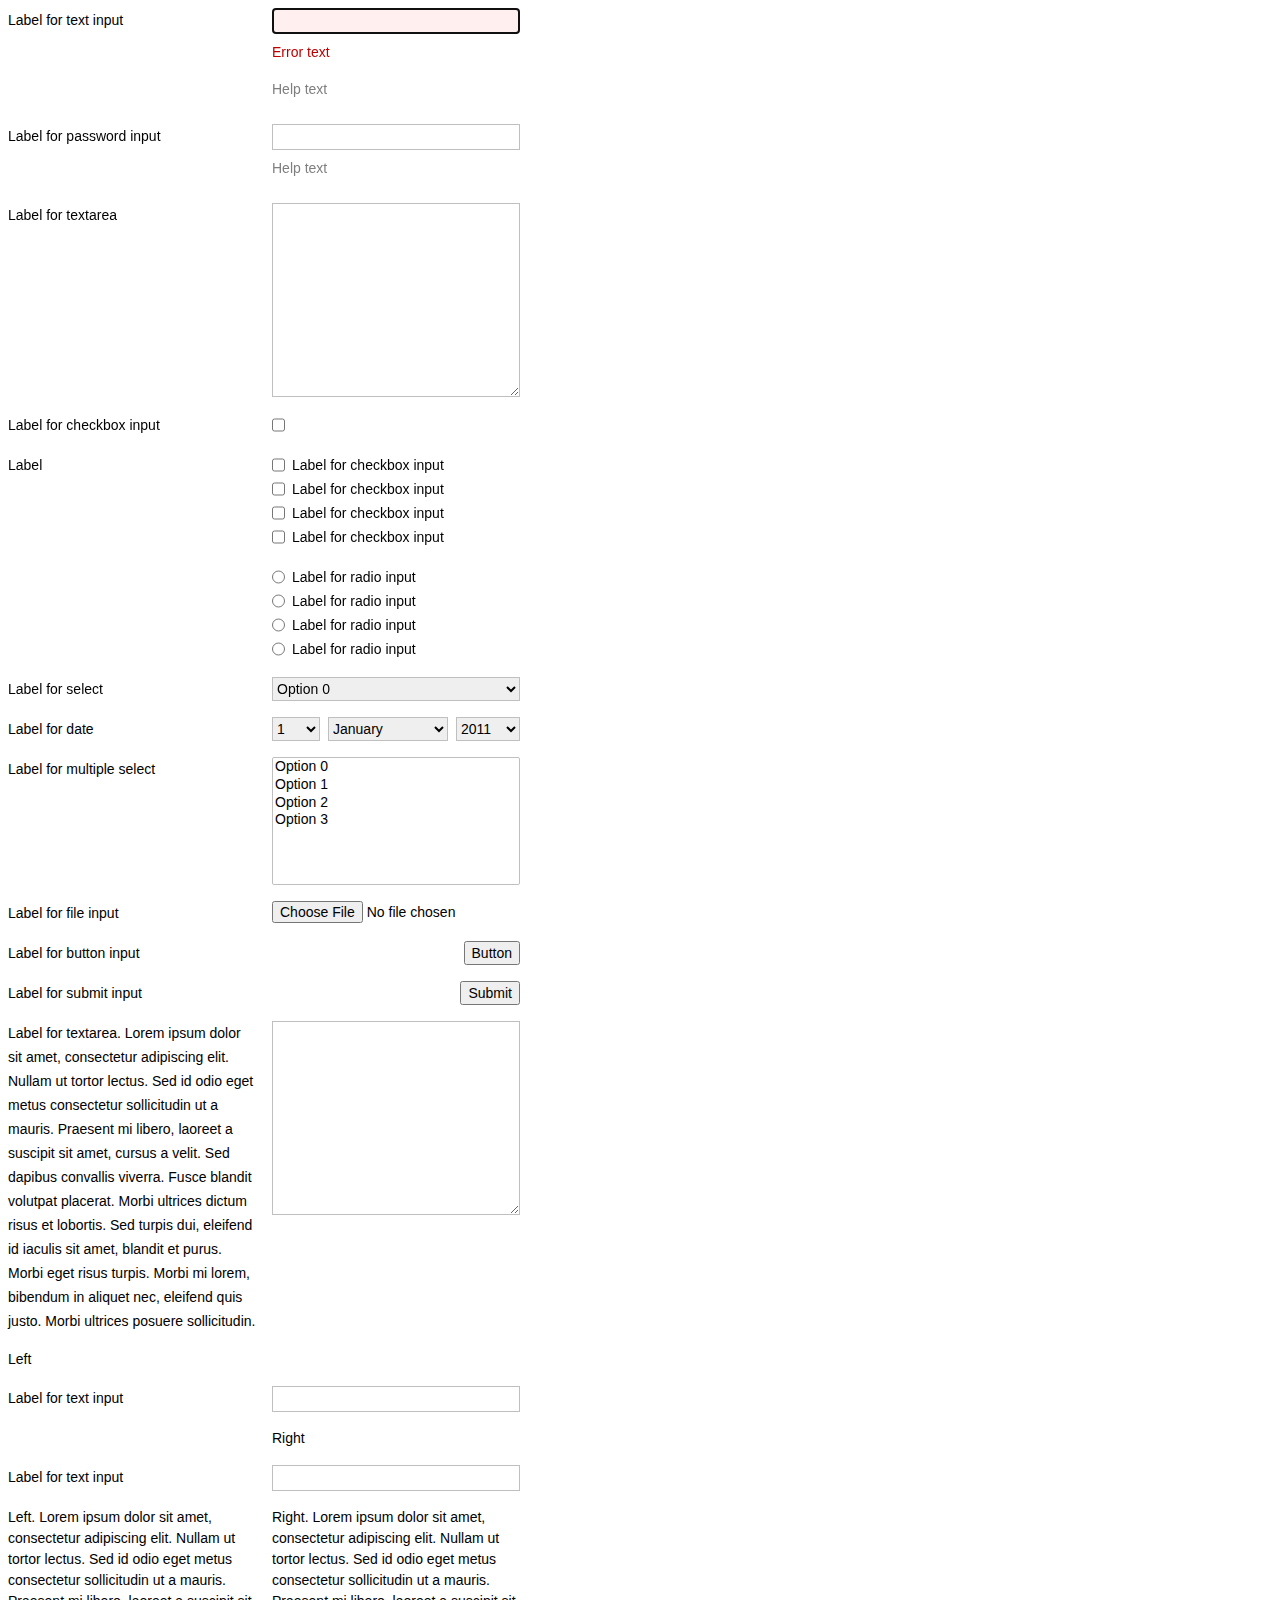
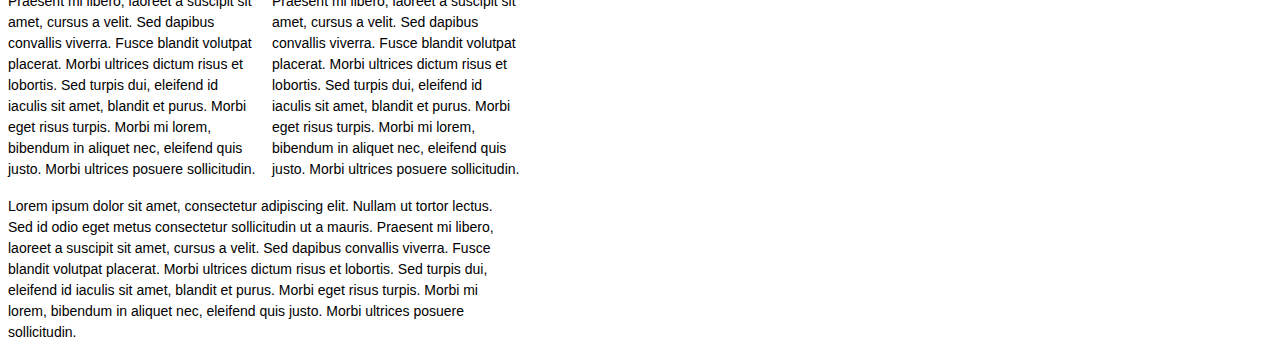
==== commit 838fe529: "Change HTML structure of error and help text to keep everything related to one field within the same" ====
--- a/test.html
+++ b/test.html
@@ -11,12 +11,8 @@
                 <label for="input_text_0">Label for text input</label>
                 <input id="input_text_0" type="text">
                 <div style="clear: both;"></div>
-            </div>
-            <div>
                 <div class="right error">Error text</div>
                 <div style="clear: both;"></div>
-            </div>
-            <div>
                 <div class="right help">Help text</div>
                 <div style="clear: both;"></div>
             </div>
@@ -24,8 +20,6 @@
                 <label for="input_password">Label for password input</label>
                 <input id="input_password" type="password">
                 <div style="clear: both;"></div>
-            </div>
-            <div>
                 <div class="right help">Help text</div>
                 <div style="clear: both;"></div>
             </div>
--- a/test.css
+++ b/test.css
@@ -5,6 +5,7 @@
   margin-bottom: 16px;
 }
 form.test > div > label {
+  line-height: 24px;
   text-align: left;
 }
 form.test > div > div.left, form.test > div > label {
@@ -21,6 +22,7 @@
   border: 1px solid #bfbfbf;
   float: right;
   height: 24px;
+  line-height: 24px;
   margin-left: 8px;
   padding: 0;
   width: 246px;
@@ -49,17 +51,19 @@
 }
 form.test > div > ul > li > label {
   float: left;
+  line-height: 24px;
   margin-left: 8px;
   width: 248px;
 }
 form.test > div > select {
   border: 1px solid #bfbfbf;
   float: right;
+  height: 24px;
   margin: 0 0 0 8px;
   width: 248px;
 }
 form.test > div > select[multiple=multiple] {
-  height: 96px;
+  height: 128px;
 }
 form.test > div > input[type=file] {
   float: left;
@@ -68,20 +72,21 @@
 }
 form.test > div > input[type=button], form.test > div > input[type=submit] {
   float: right;
+  height: 24px;
   margin: 0 0 0 8px;
 }
 form.test > div div.right.error {
   color: #bf0000;
-  margin-top: -8px;
   margin-bottom: 8px;
+  margin-top: 8px;
 }
 form.test > div.error > input[type=password], form.test > div.error > input[type=text], form.test > div.error > textarea {
   background-color: #ffefef;
 }
 form.test > div > div.right.help {
   color: #7f7f7f;
-  margin-top: -8px;
   margin-bottom: 8px;
+  margin-top: 8px;
 }
 form.test > div > select.date_day {
   float: left;
@@ -101,5 +106,5 @@
 input,
 select,
 textarea {
-  font: 16px/1.5 sans-serif;
+  font: 14px/1.5 sans-serif;
 }
